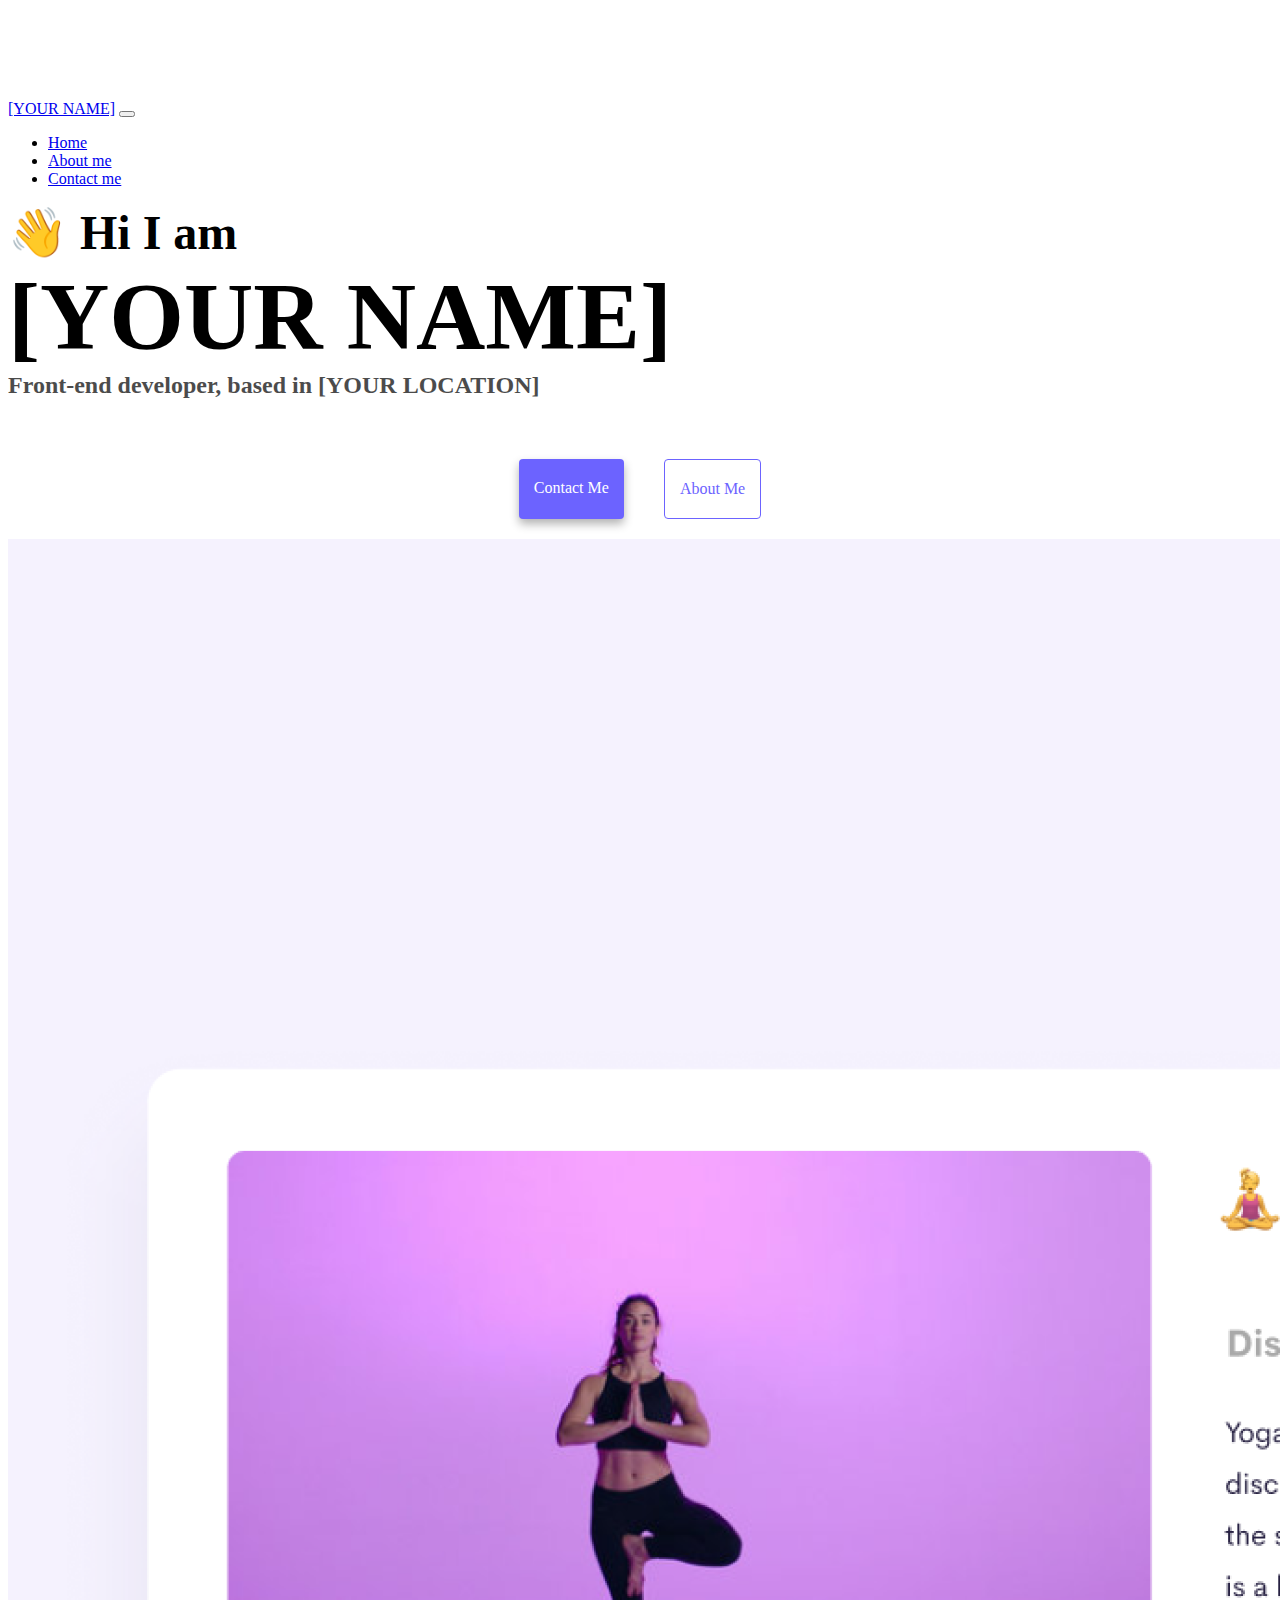
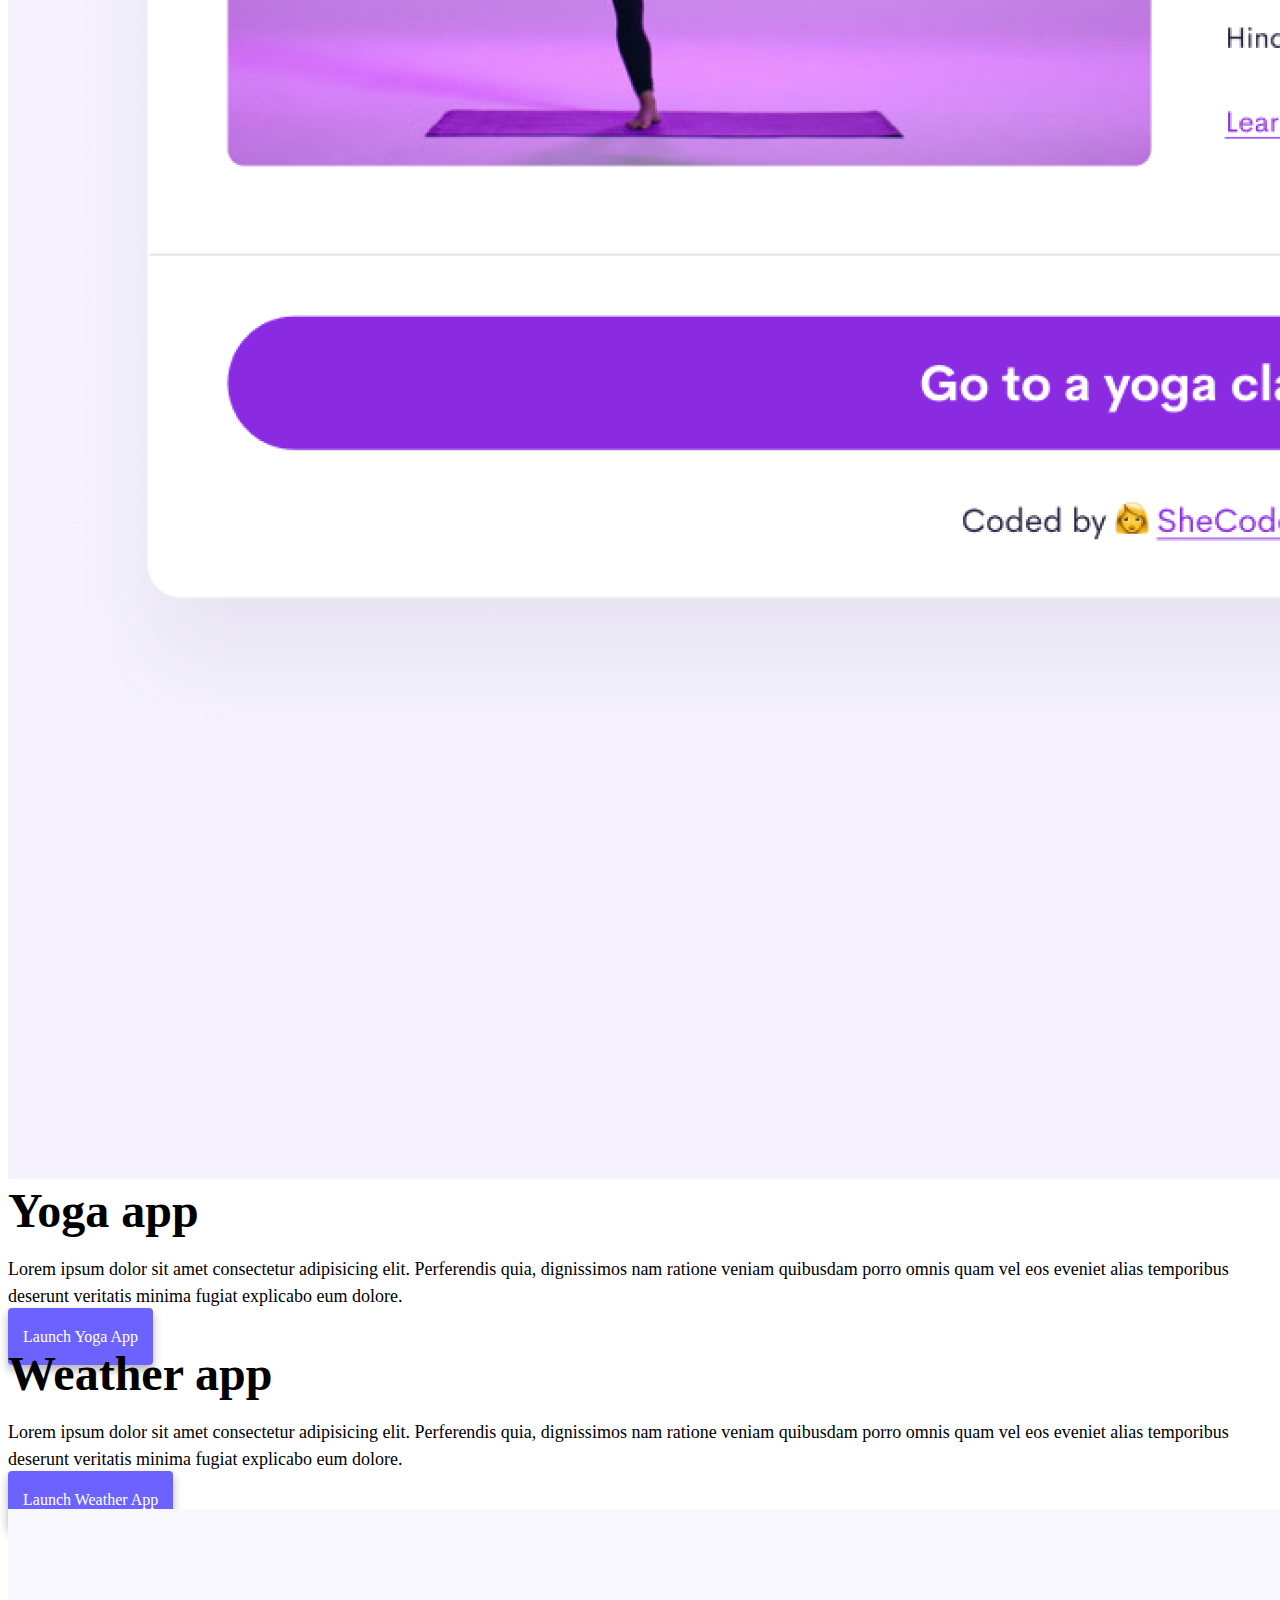
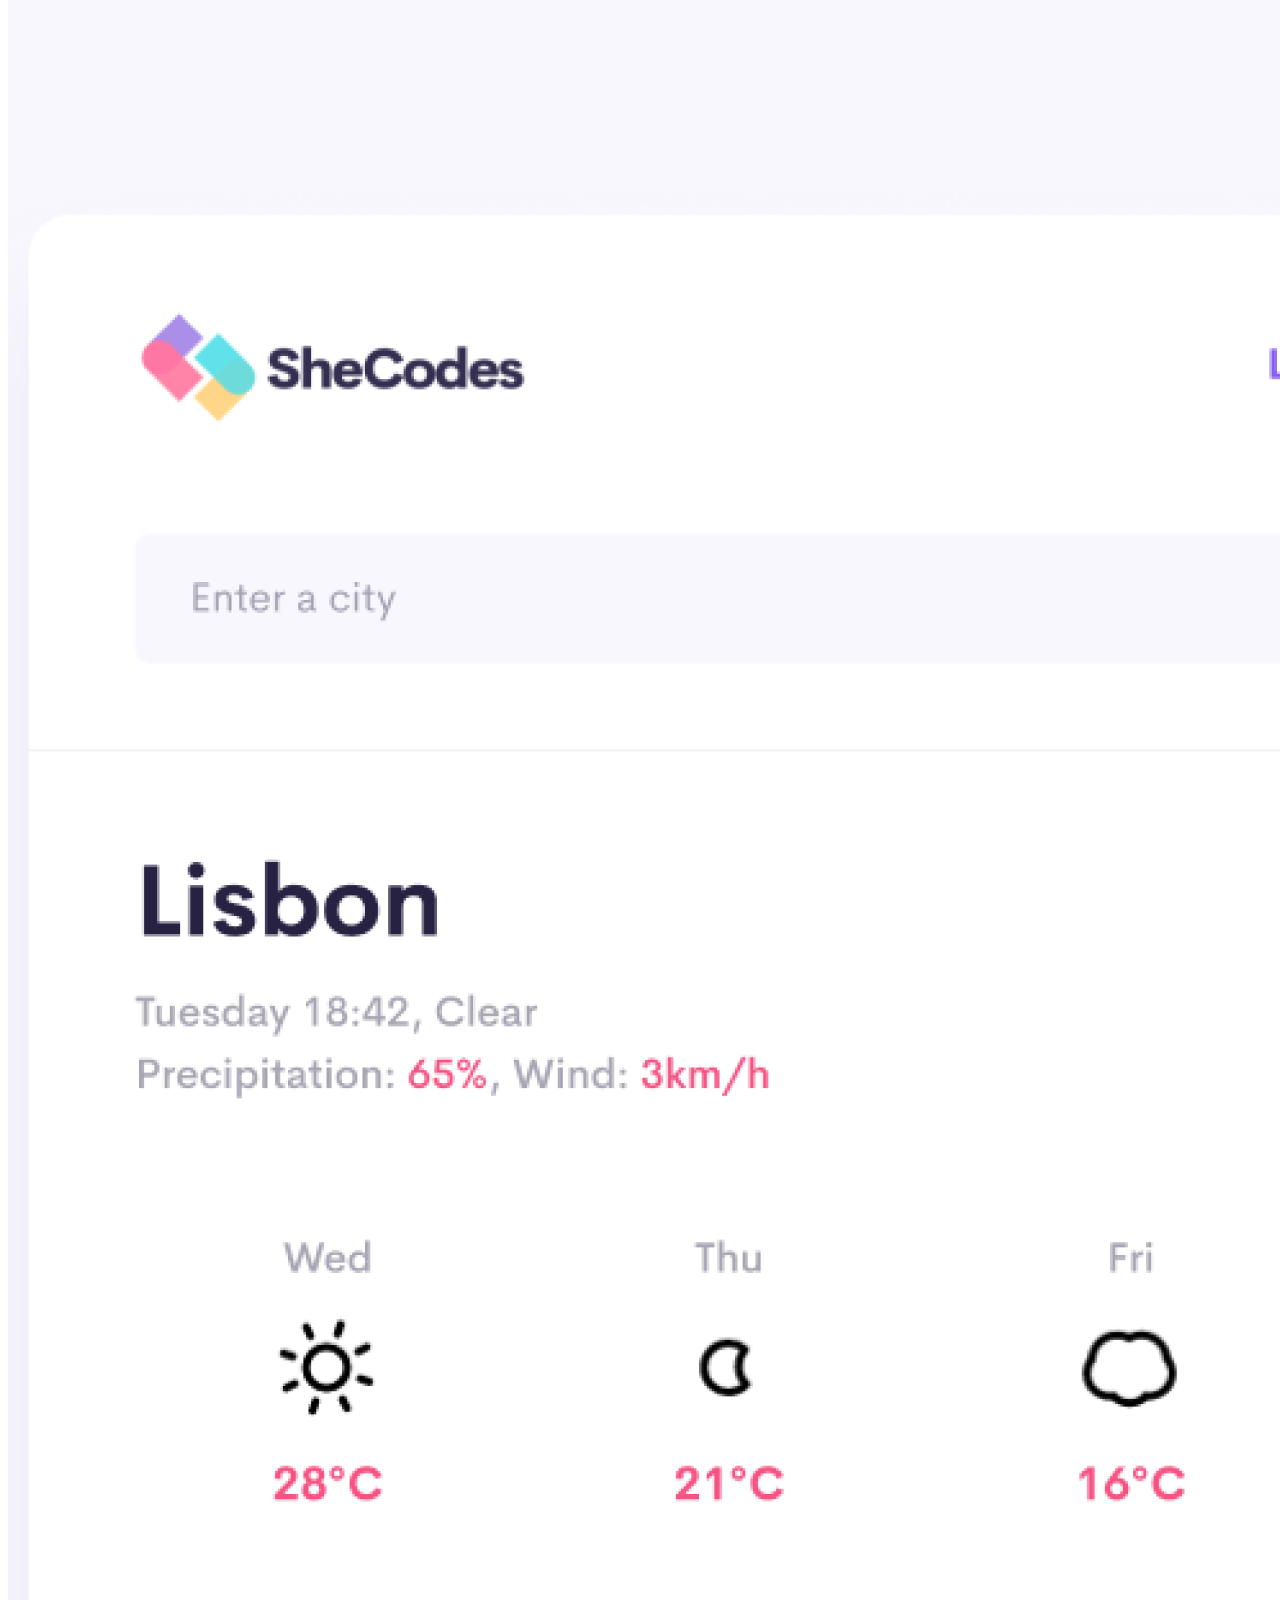
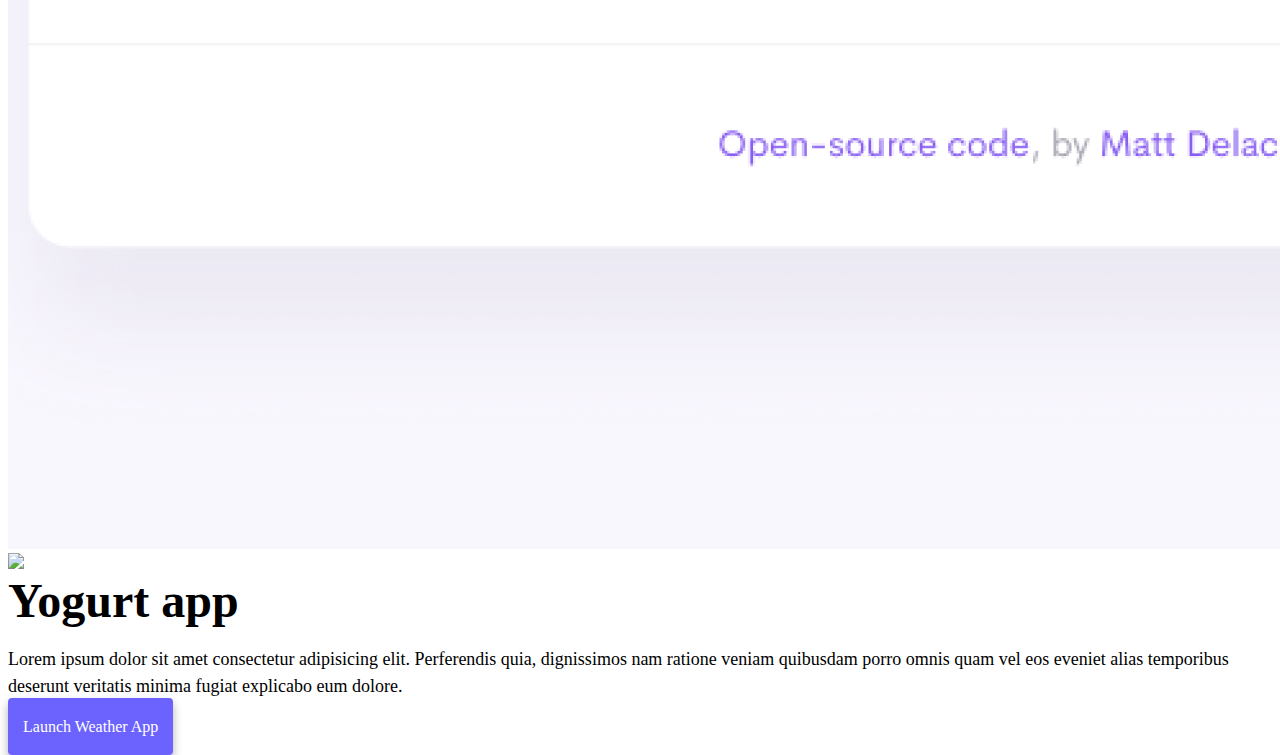
==== index.html @ 50723453 "homework-code" ====
<!DOCTYPE html>
<html lang="en">
  <head>
    <meta charset="UTF-8" />
    <meta http-equiv="X-UA-Compatible" content="IE=edge" />
    <meta name="viewport" content="width=device-width, initial-scale=1.0" />
    <title>[YOUR NAME]</title>
    <link
      href="https://cdn.jsdelivr.net/npm/bootstrap@5.0.0-beta2/dist/css/bootstrap.min.css"
      rel="stylesheet"
      integrity="sha384-BmbxuPwQa2lc/FVzBcNJ7UAyJxM6wuqIj61tLrc4wSX0szH/Ev+nYRRuWlolflfl"
      crossorigin="anonymous"
    />
    <script
      src="https://cdn.jsdelivr.net/npm/bootstrap@5.0.0-beta2/dist/js/bootstrap.bundle.min.js"
      integrity="sha384-b5kHyXgcpbZJO/tY9Ul7kGkf1S0CWuKcCD38l8YkeH8z8QjE0GmW1gYU5S9FOnJ0"
      crossorigin="anonymous"
    ></script>
    <link rel="stylesheet" href="style.css" />
  </head>
  <body>
    <nav class="navbar navbar-expand-lg navbar-light bg-light fixed-top">
      <div class="container">
        <a class="navbar-brand" href="index.html">[YOUR NAME]</a>
        <button
          class="navbar-toggler"
          type="button"
          data-bs-toggle="collapse"
          data-bs-target="#navbarNav"
          aria-controls="navbarNav"
          aria-expanded="false"
          aria-label="Toggle navigation"
        >
          <span class="navbar-toggler-icon"></span>
        </button>
        <div class="collapse navbar-collapse" id="navbarNav">
          <ul class="navbar-nav">
            <li class="nav-item">
              <a class="nav-link active" aria-current="page" href="index.html"
                >Home</a
              >
            </li>
            <li class="nav-item">
              <a class="nav-link" href="about.html">About me</a>
            </li>
            <li class="nav-item">
              <a class="nav-link" href="about.html#contact">Contact me</a>
            </li>
          </ul>
        </div>
      </div>
    </nav>
    <h2 class="text-center">👋 Hi I am</h2>
    <h1 class="text-center">[YOUR NAME]</h1>
    <h3 class="text-center">Front-end developer, based in [YOUR LOCATION]</h3>
    <div class="navigation-links mb-5">
      <a href="about.html#contact" class="primary-link">Contact me</a>
      <a href="about.html" class="secondary-link">About me</a>
    </div>
    <div class="container">
      <div class="row">
        <div class="col-6">
          <img src="images/yoga.png" class="img-fluid rounded" />
        </div>
        <div class="col-6">
          <h2 class="mb-3">Yoga app</h2>
          <p>
            Lorem ipsum dolor sit amet consectetur adipisicing elit. Perferendis
            quia, dignissimos nam ratione veniam quibusdam porro omnis quam vel
            eos eveniet alias temporibus deserunt veritatis minima fugiat
            explicabo eum dolore.
          </p>
          <div class="mt-5">
            <a href="#" class="primary-link">Launch Yoga App</a>
          </div>
        </div>
      </div>
      <div class="row mt-5">
        <div class="col-6">
          <h2 class="mb-3">Weather app</h2>
          <p>
            Lorem ipsum dolor sit amet consectetur adipisicing elit. Perferendis
            quia, dignissimos nam ratione veniam quibusdam porro omnis quam vel
            eos eveniet alias temporibus deserunt veritatis minima fugiat
            explicabo eum dolore.
          </p>
          <div class="mt-5">
            <a href="#" class="primary-link">Launch Weather App</a>
          </div>
        </div>
        <div class="col-6">
          <img src="images/weather.png" class="img-fluid rounded" />
        </div>
      </div>
      <div class="row mt-5">
        <div class="col-6">
          <img src="images/yogurt.png" class="img-fluid rounded" />
        </div>
        <div class="col-6">
          <h2 class="mb-3">Yogurt app</h2>
          <p>
            Lorem ipsum dolor sit amet consectetur adipisicing elit. Perferendis
            quia, dignissimos nam ratione veniam quibusdam porro omnis quam vel
            eos eveniet alias temporibus deserunt veritatis minima fugiat
            explicabo eum dolore.
          </p>
          <div class="mt-5">
            <a href="#" class="primary-link">Launch Weather App</a>
          </div>
        </div>
      </div>
    </div>
  </body>
</html>
---- style.css ----
:root {
    --primary-color: #6c63ff;
    --secondary-color: #f5f2fe;
    --box-shadow: 0 5px 10px rgba(0, 0, 0, 0.3);
  }
  
  body {
    margin-top: 100px;
  }
  
  h1,
  h2,
  h3 {
    margin: 0;
  }
  
  h1 {
    font-size: 96px;
  }
  
  h2 {
    font-size: 48px;
  }
  
  h3 {
    font-size: 24px;
    opacity: 0.7;
  }
  
  p {
    font-size: 18px;
    line-height: 1.5;
  }
  
  .navigation-links {
    display: flex;
    margin-top: 40px;
    justify-content: center;
  }
  
  .navigation-links a {
    margin: 20px;
  }
  
  .primary-link {
    border-radius: 4px;
    padding: 20px 15px;
    text-decoration: none;
    text-transform: capitalize;
    background: var(--primary-color);
    box-shadow: var(--box-shadow);
    color: white;
  }
  
  .secondary-link {
    border-radius: 4px;
    padding: 20px 15px;
    text-decoration: none;
    text-transform: capitalize;
    color: var(--primary-color);
    border: 1px solid var(--primary-color);
  }
  
  .homepage-link {
    color: var(--primary-color);
    text-align: center;
    display: block;
  }
  
  .about-paragraphs {
    margin: 30px 0;
  }
  
  .about-paragraphs p {
    margin: 10px;
  }
  
  .email-link {
    display: flex;
    justify-content: center;
    color: var(--primary-color);
    font-size: 28px;
    text-decoration: none;
  }
  
  .email-link:hover {
    text-decoration: underline;
  }
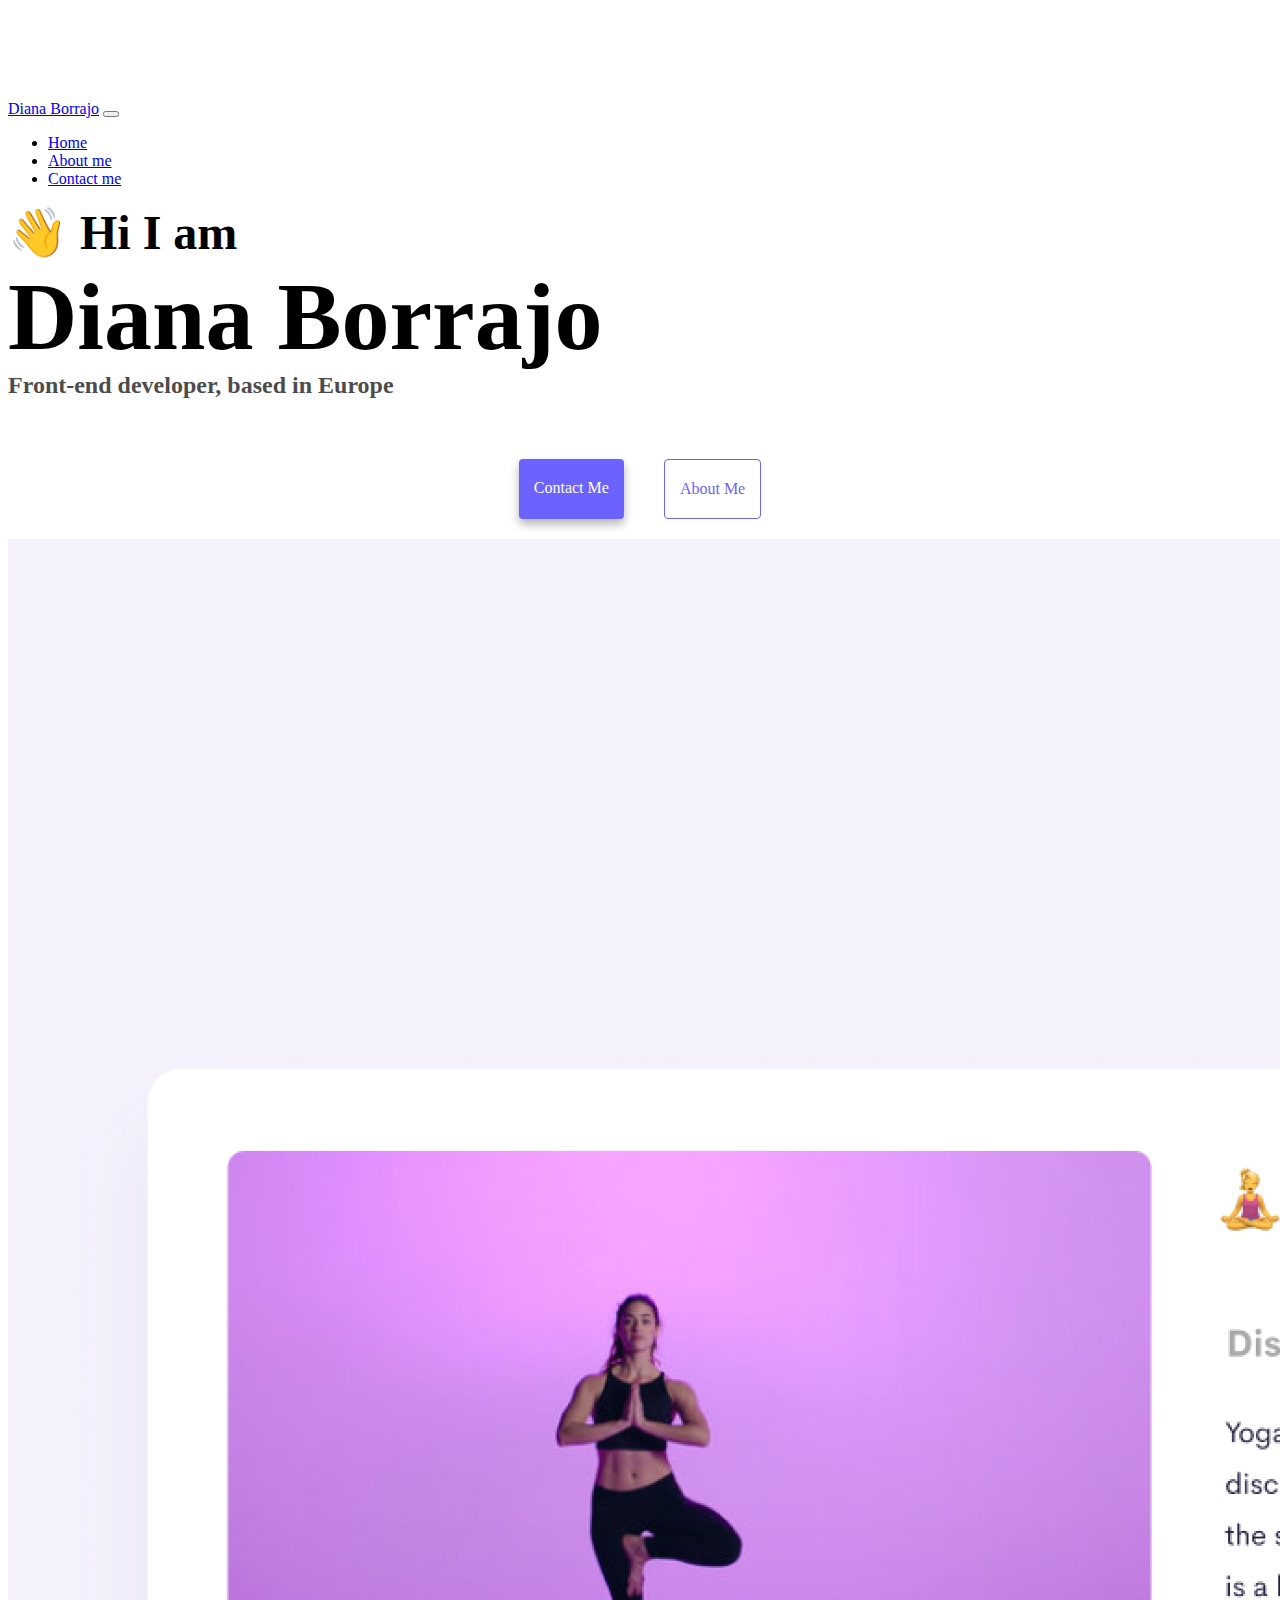
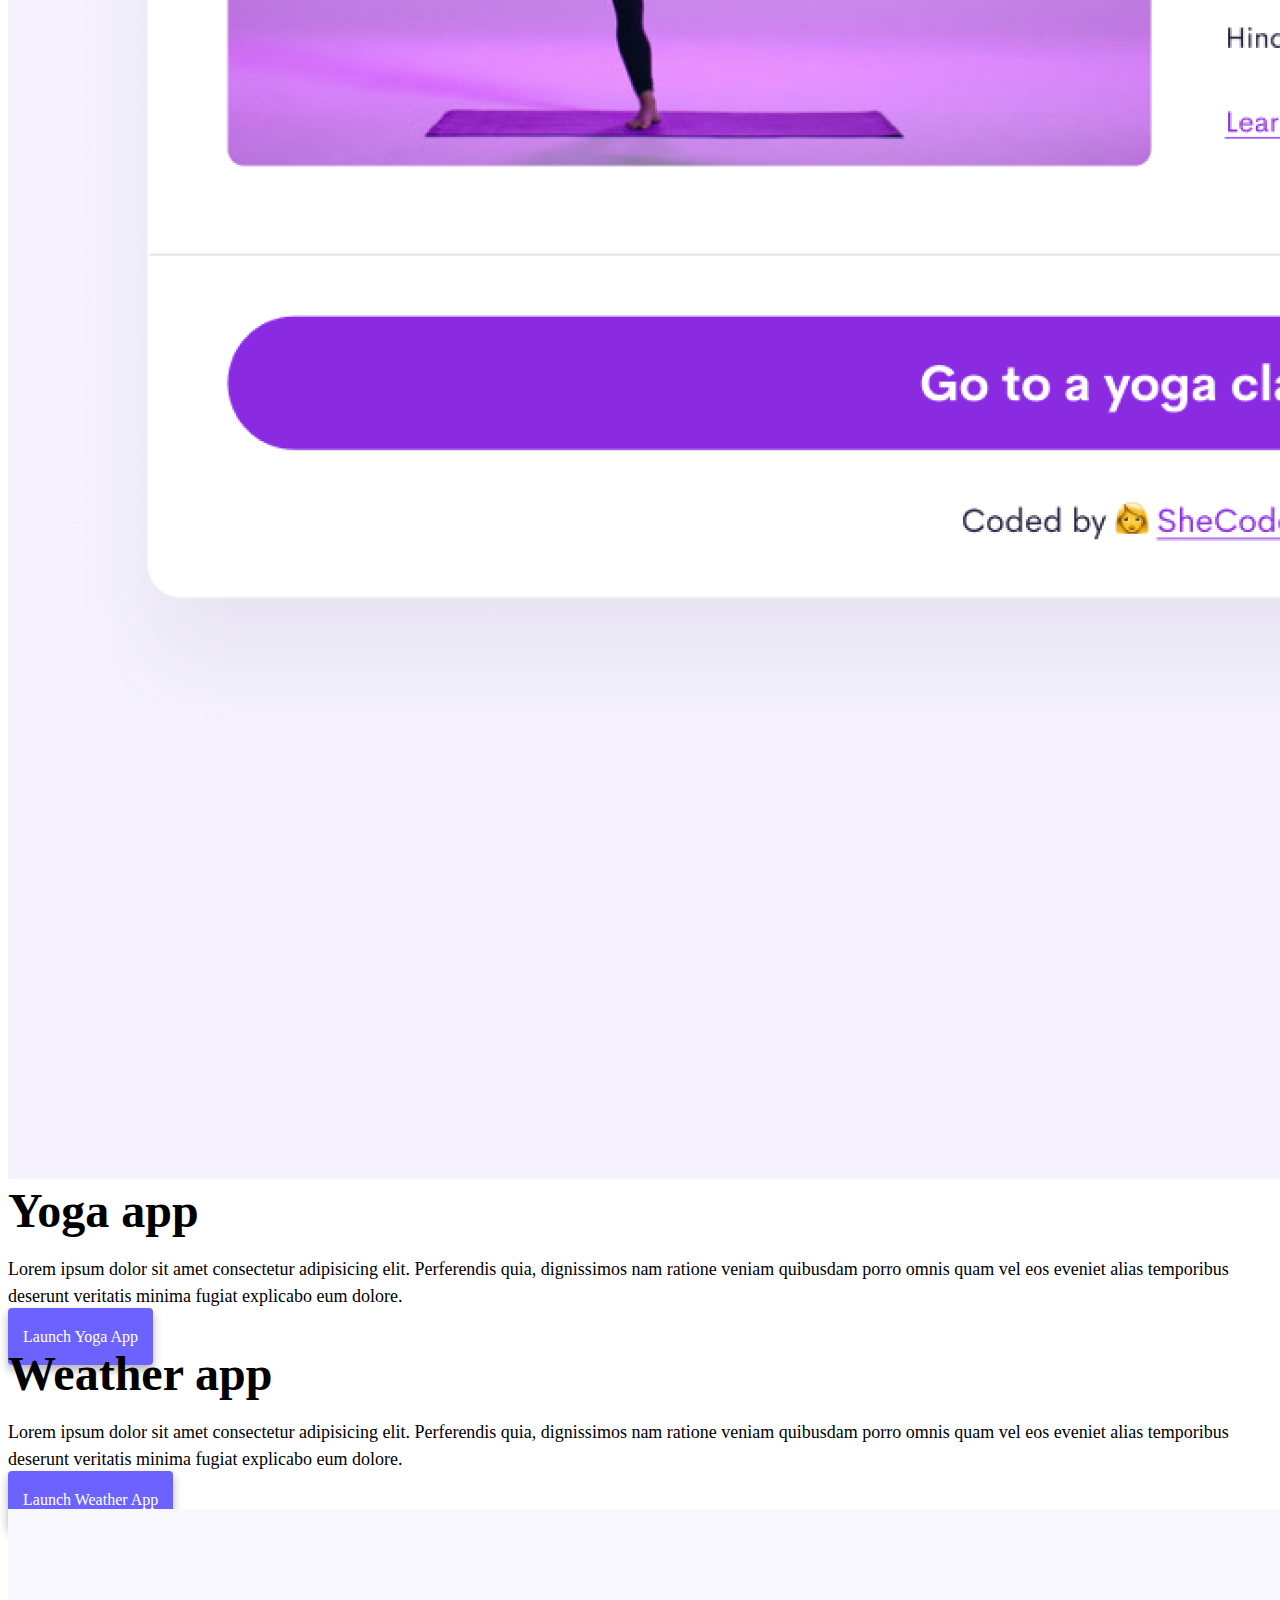
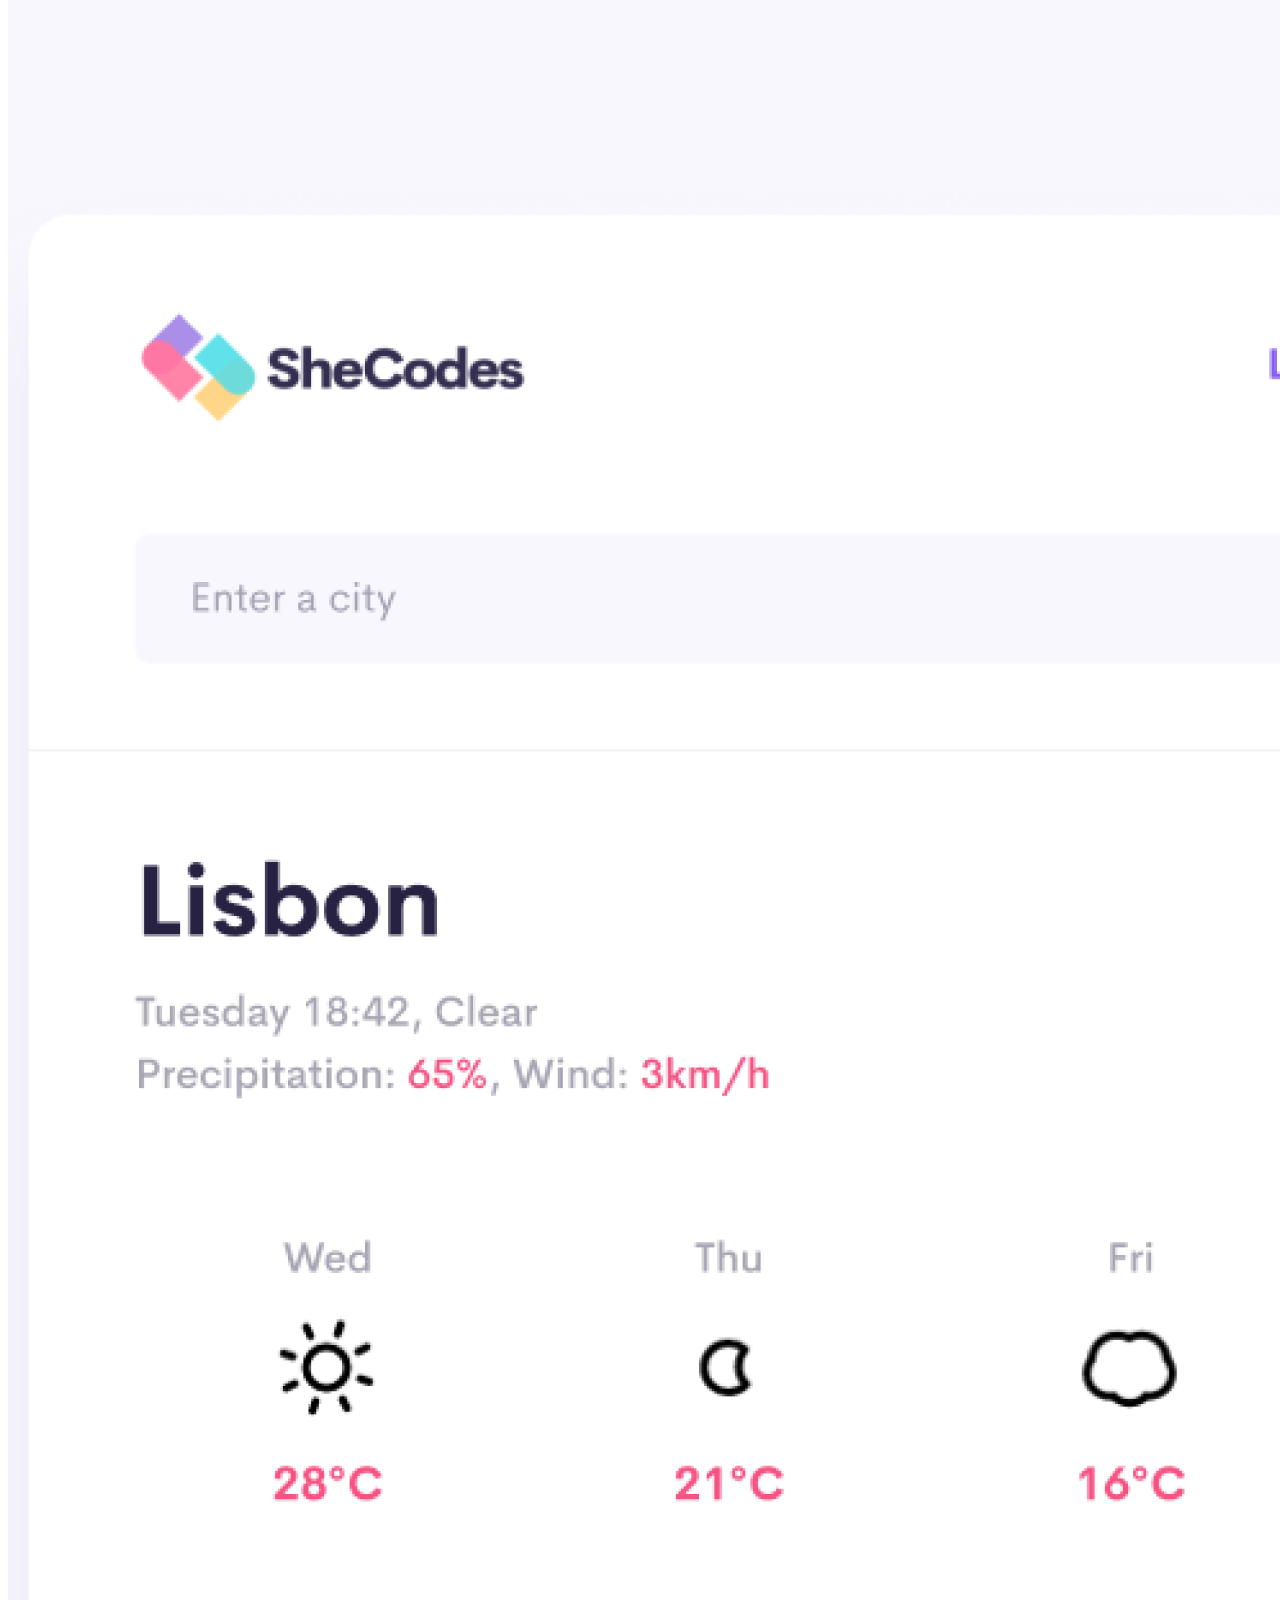
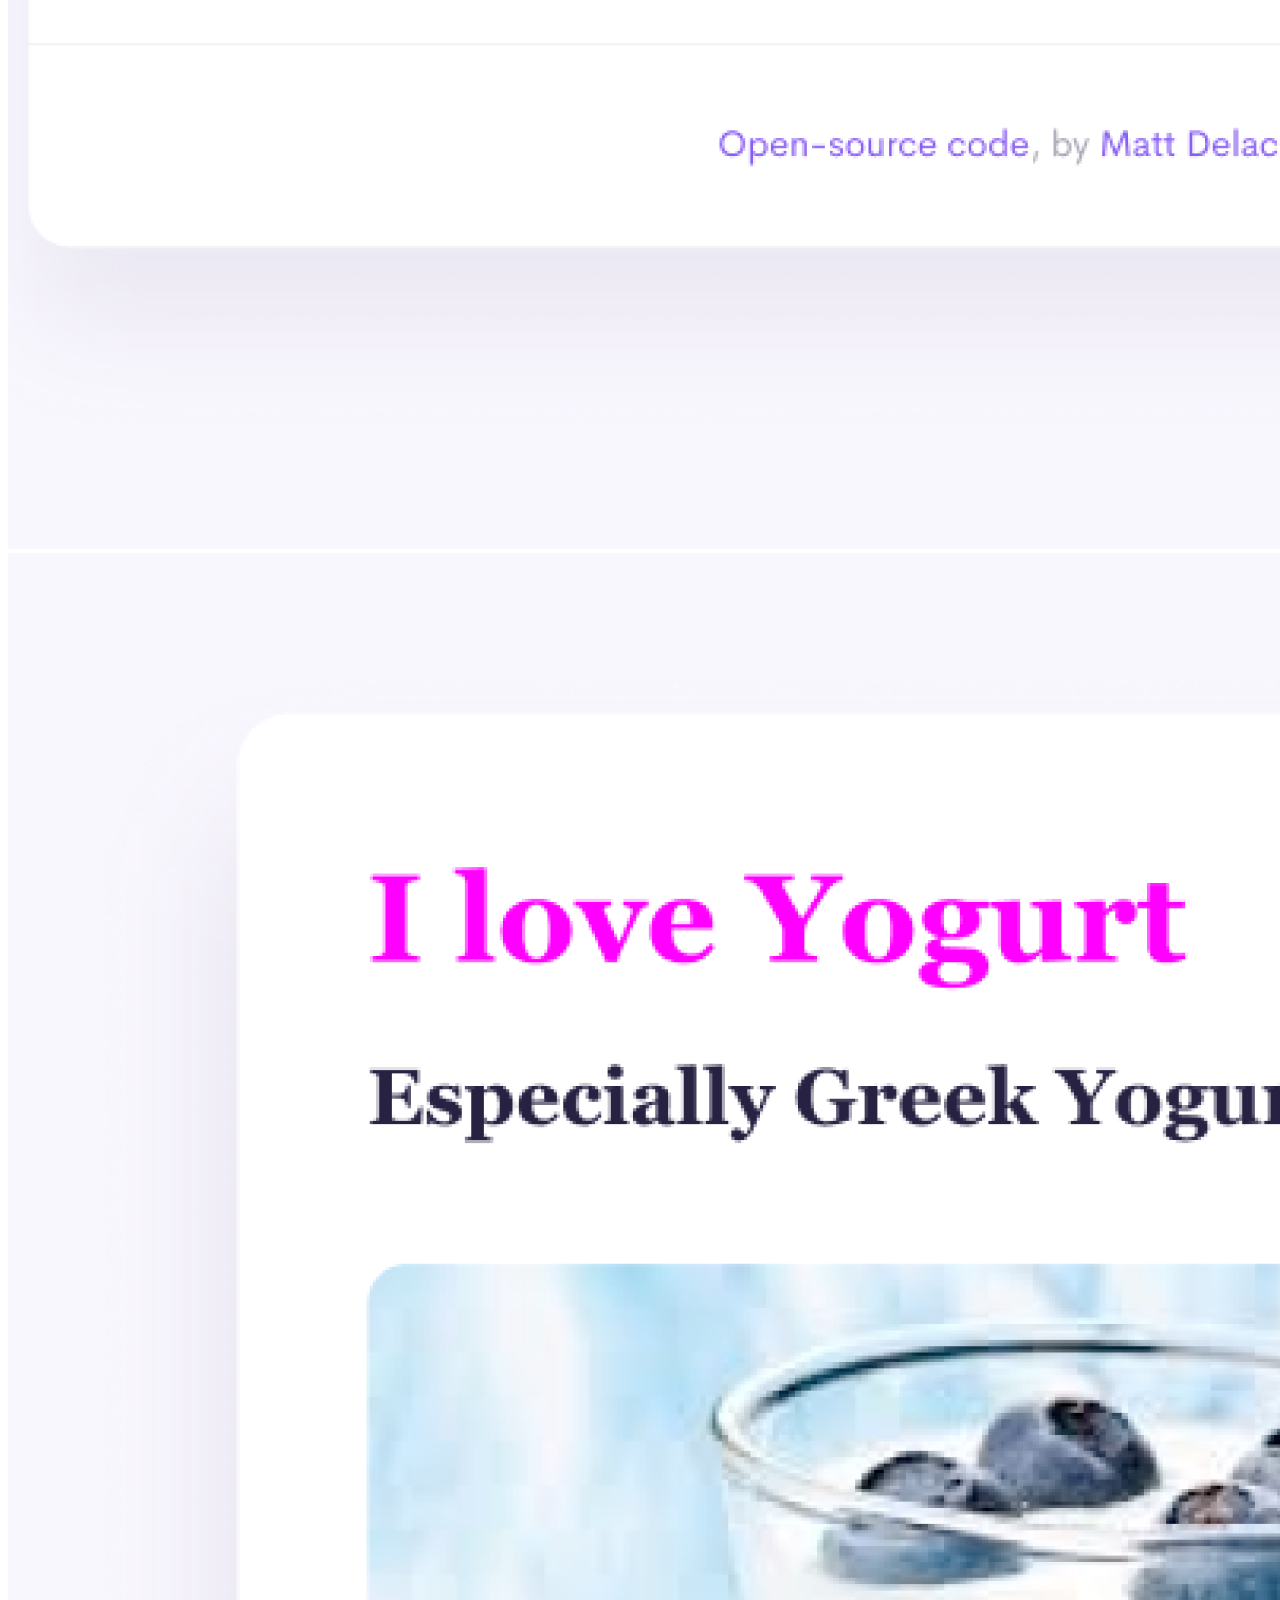
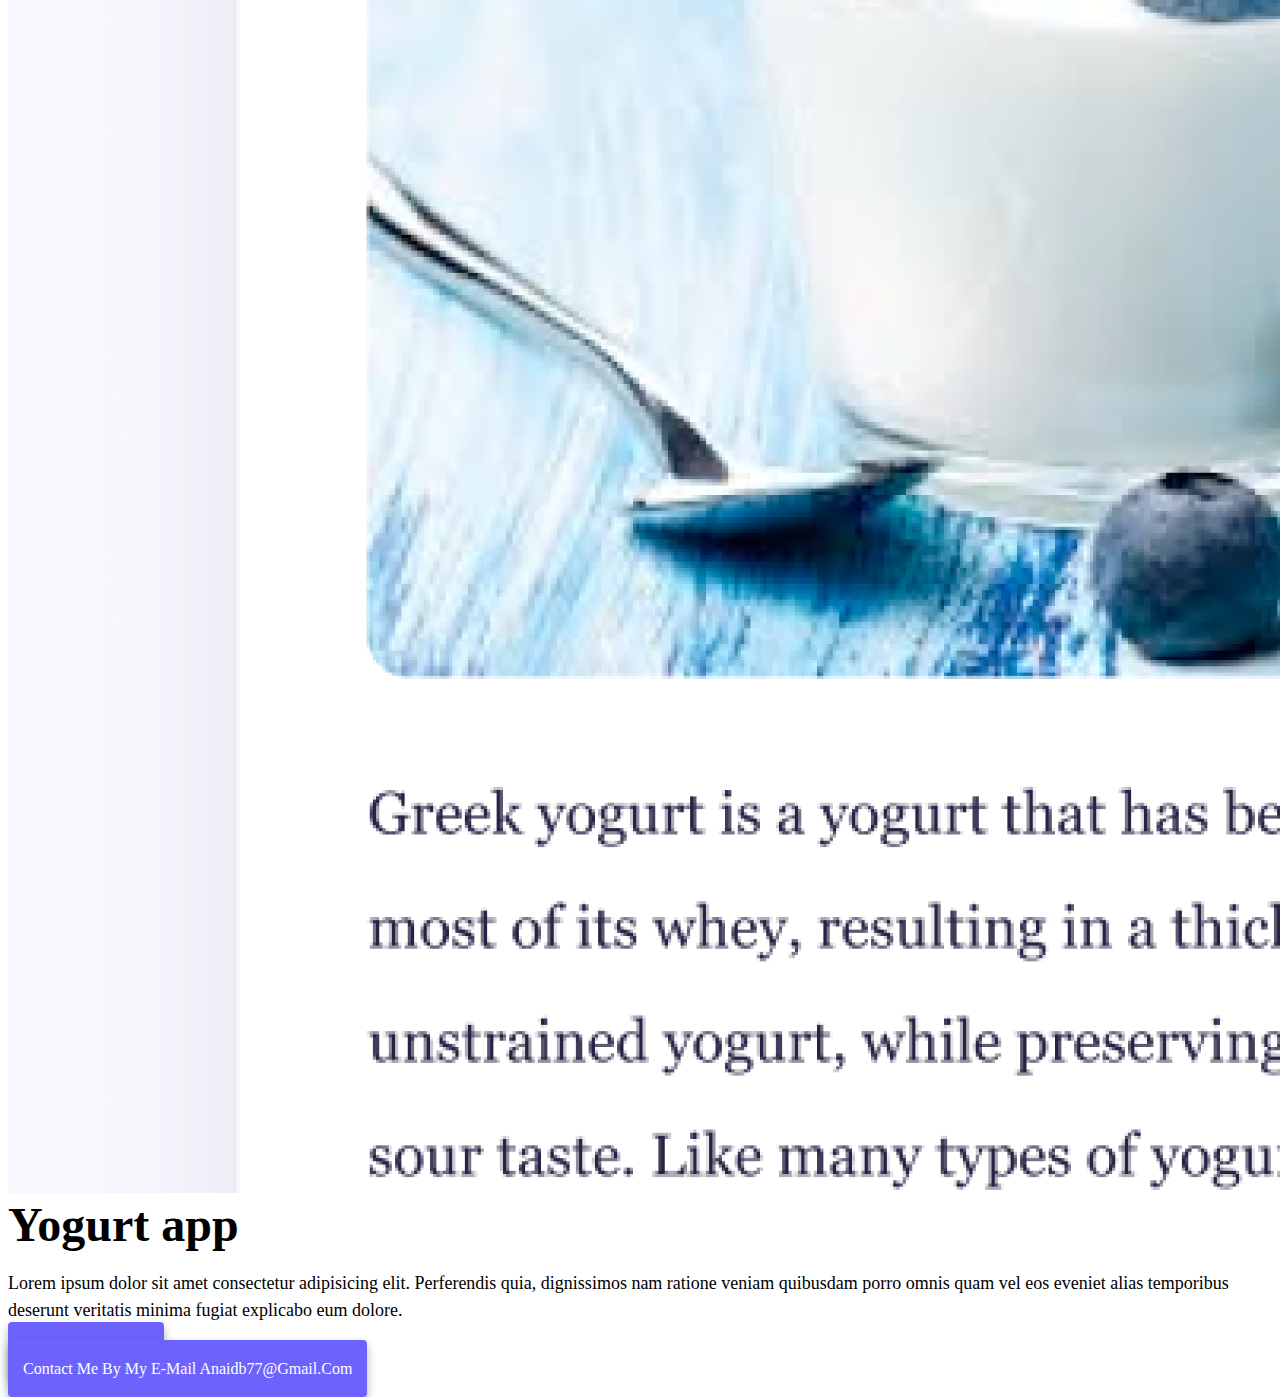
==== commit 65a9023a: "title-link" ====
--- a/index.html
+++ b/index.html
@@ -4,7 +4,8 @@
     <meta charset="UTF-8" />
     <meta http-equiv="X-UA-Compatible" content="IE=edge" />
     <meta name="viewport" content="width=device-width, initial-scale=1.0" />
-    <title>[YOUR NAME]</title>
+    <meta name="homework for 3 week Responsive"  content="This is my homework for seo challenge." />
+    <title>Diana Borrajo Fake-Porfolio</title>
     <link
       href="https://cdn.jsdelivr.net/npm/bootstrap@5.0.0-beta2/dist/css/bootstrap.min.css"
       rel="stylesheet"
@@ -21,7 +22,7 @@
   <body>
     <nav class="navbar navbar-expand-lg navbar-light bg-light fixed-top">
       <div class="container">
-        <a class="navbar-brand" href="index.html">[YOUR NAME]</a>
+        <a class="navbar-brand" href="index.html" title="index page link">Diana Borrajo</a>
         <button
           class="navbar-toggler"
           type="button"
@@ -36,31 +37,31 @@
         <div class="collapse navbar-collapse" id="navbarNav">
           <ul class="navbar-nav">
             <li class="nav-item">
-              <a class="nav-link active" aria-current="page" href="index.html"
+              <a class="nav-link active" aria-current="page" href="index.html"  title="index page link"
                 >Home</a
               >
             </li>
             <li class="nav-item">
-              <a class="nav-link" href="about.html">About me</a>
+              <a class="nav-link" href="about.html" title="about page link">About me</a>
             </li>
             <li class="nav-item">
-              <a class="nav-link" href="about.html#contact">Contact me</a>
+              <a class="nav-link" href="about.html#contact" title="contact page link">Contact me</a>
             </li>
           </ul>
         </div>
       </div>
     </nav>
     <h2 class="text-center">👋 Hi I am</h2>
-    <h1 class="text-center">[YOUR NAME]</h1>
-    <h3 class="text-center">Front-end developer, based in [YOUR LOCATION]</h3>
+    <h1 class="text-center">Diana Borrajo</h1>
+    <h3 class="text-center">Front-end developer, based in Europe</h3>
     <div class="navigation-links mb-5">
-      <a href="about.html#contact" class="primary-link">Contact me</a>
-      <a href="about.html" class="secondary-link">About me</a>
+      <a href="about.html#contact" class="primary-link" title="contact page link">Contact me</a>
+      <a href="about.html" class="secondary-link" title="about page link">About me</a>
     </div>
     <div class="container">
       <div class="row">
         <div class="col-6">
-          <img src="images/yoga.png" class="img-fluid rounded" />
+          <img src="images/yoga.png" class="img-fluid rounded" alt="Yoga app image"/>
         </div>
         <div class="col-6">
           <h2 class="mb-3">Yoga app</h2>
@@ -71,7 +72,7 @@
             explicabo eum dolore.
           </p>
           <div class="mt-5">
-            <a href="#" class="primary-link">Launch Yoga App</a>
+            <a href="#" class="primary-link" title="link to Yoga app">Launch Yoga App</a>
           </div>
         </div>
       </div>
@@ -85,16 +86,16 @@
             explicabo eum dolore.
           </p>
           <div class="mt-5">
-            <a href="#" class="primary-link">Launch Weather App</a>
+            <a href="#" class="primary-link" title="link to weather app">Launch Weather App</a>
           </div>
         </div>
         <div class="col-6">
-          <img src="images/weather.png" class="img-fluid rounded" />
+          <img src="images/weather.png" class="img-fluid rounded" alt="Weather app image"/>
         </div>
       </div>
       <div class="row mt-5">
         <div class="col-6">
-          <img src="images/yogurt.png" class="img-fluid rounded" />
+          <img src="images/yogurt.png" class="img-fluid rounded" alt="Yogurt app image"/>
         </div>
         <div class="col-6">
           <h2 class="mb-3">Yogurt app</h2>
@@ -105,10 +106,13 @@
             explicabo eum dolore.
           </p>
           <div class="mt-5">
-            <a href="#" class="primary-link">Launch Weather App</a>
+            <a href="#" class="primary-link" title="link to weather app">Launch Yogurt App</a>
           </div>
         </div>
       </div>
     </div>
+    <footer>
+        <a href="about.html#contact" class="primary-link fixed-bottom text-center" title="contact page link">Contact me by my e-mail anaidb77@gmail.com</a>
+    </footer>
   </body>
 </html>
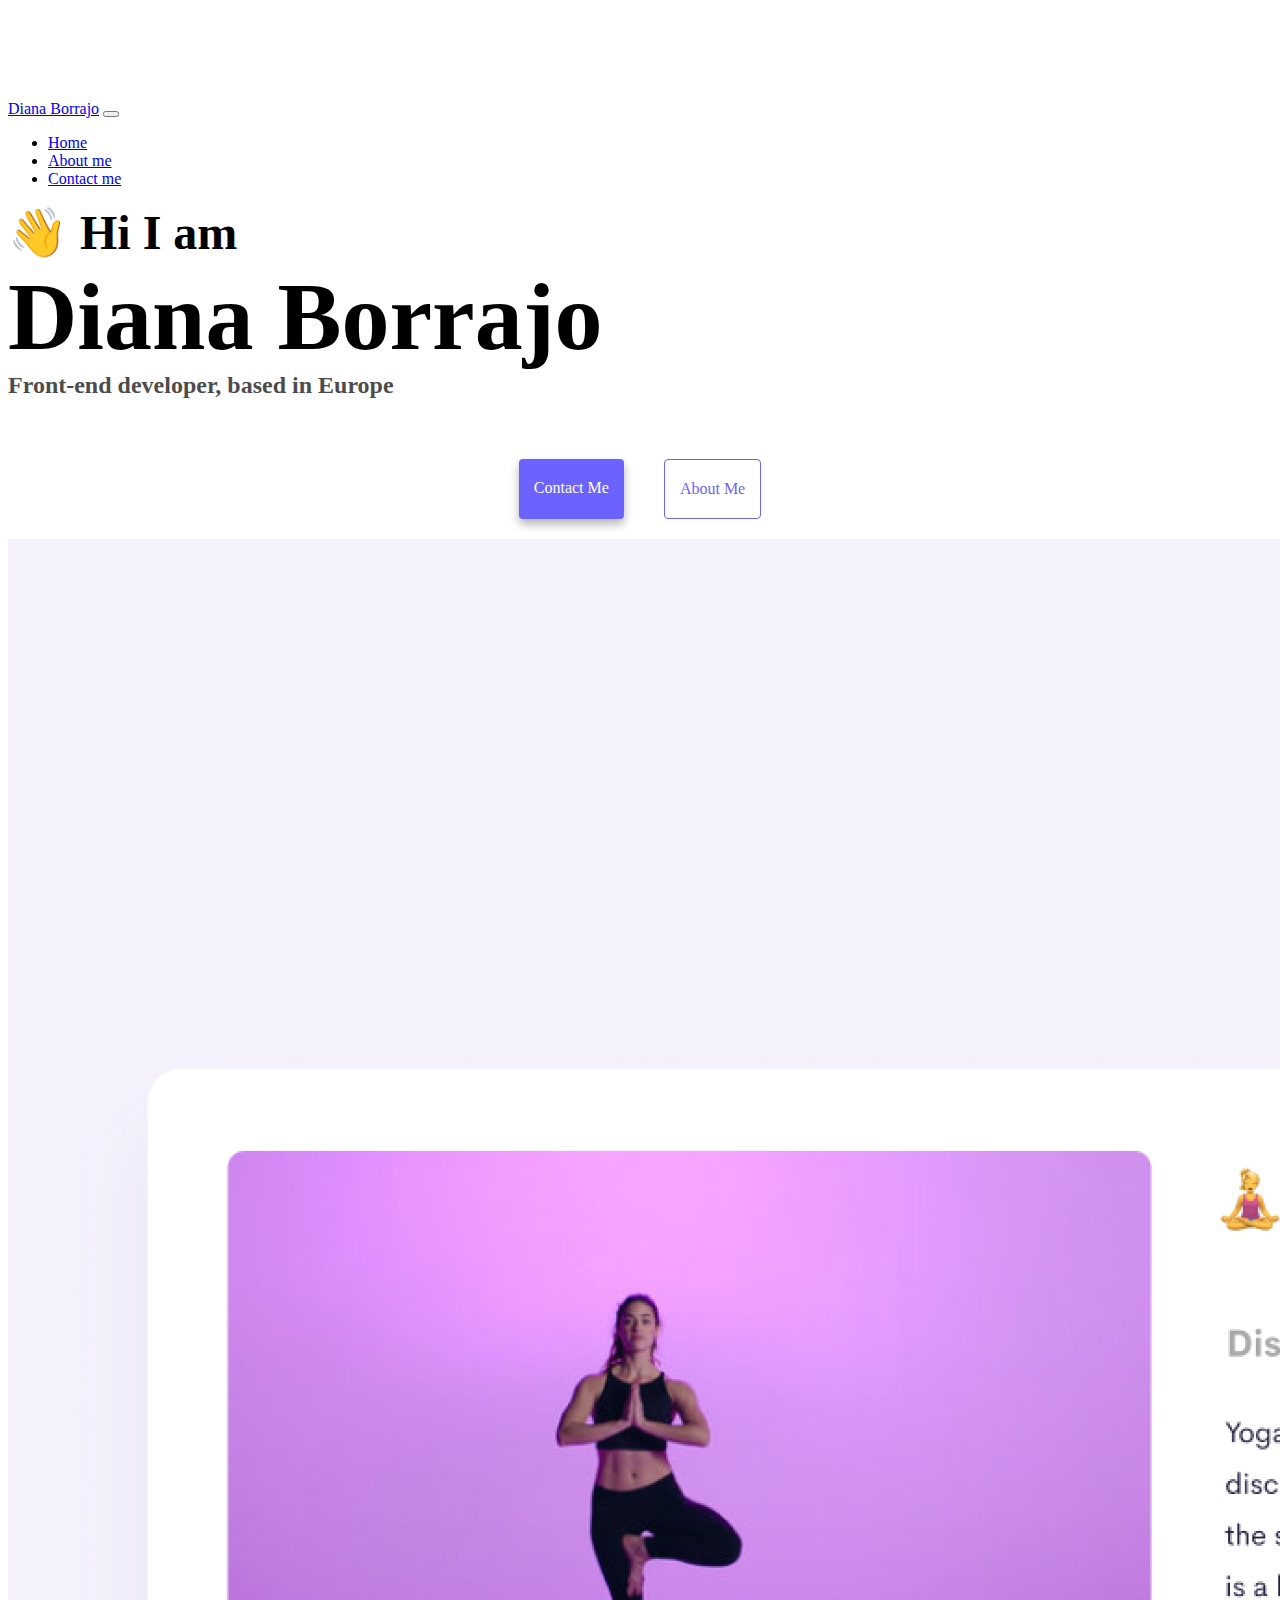
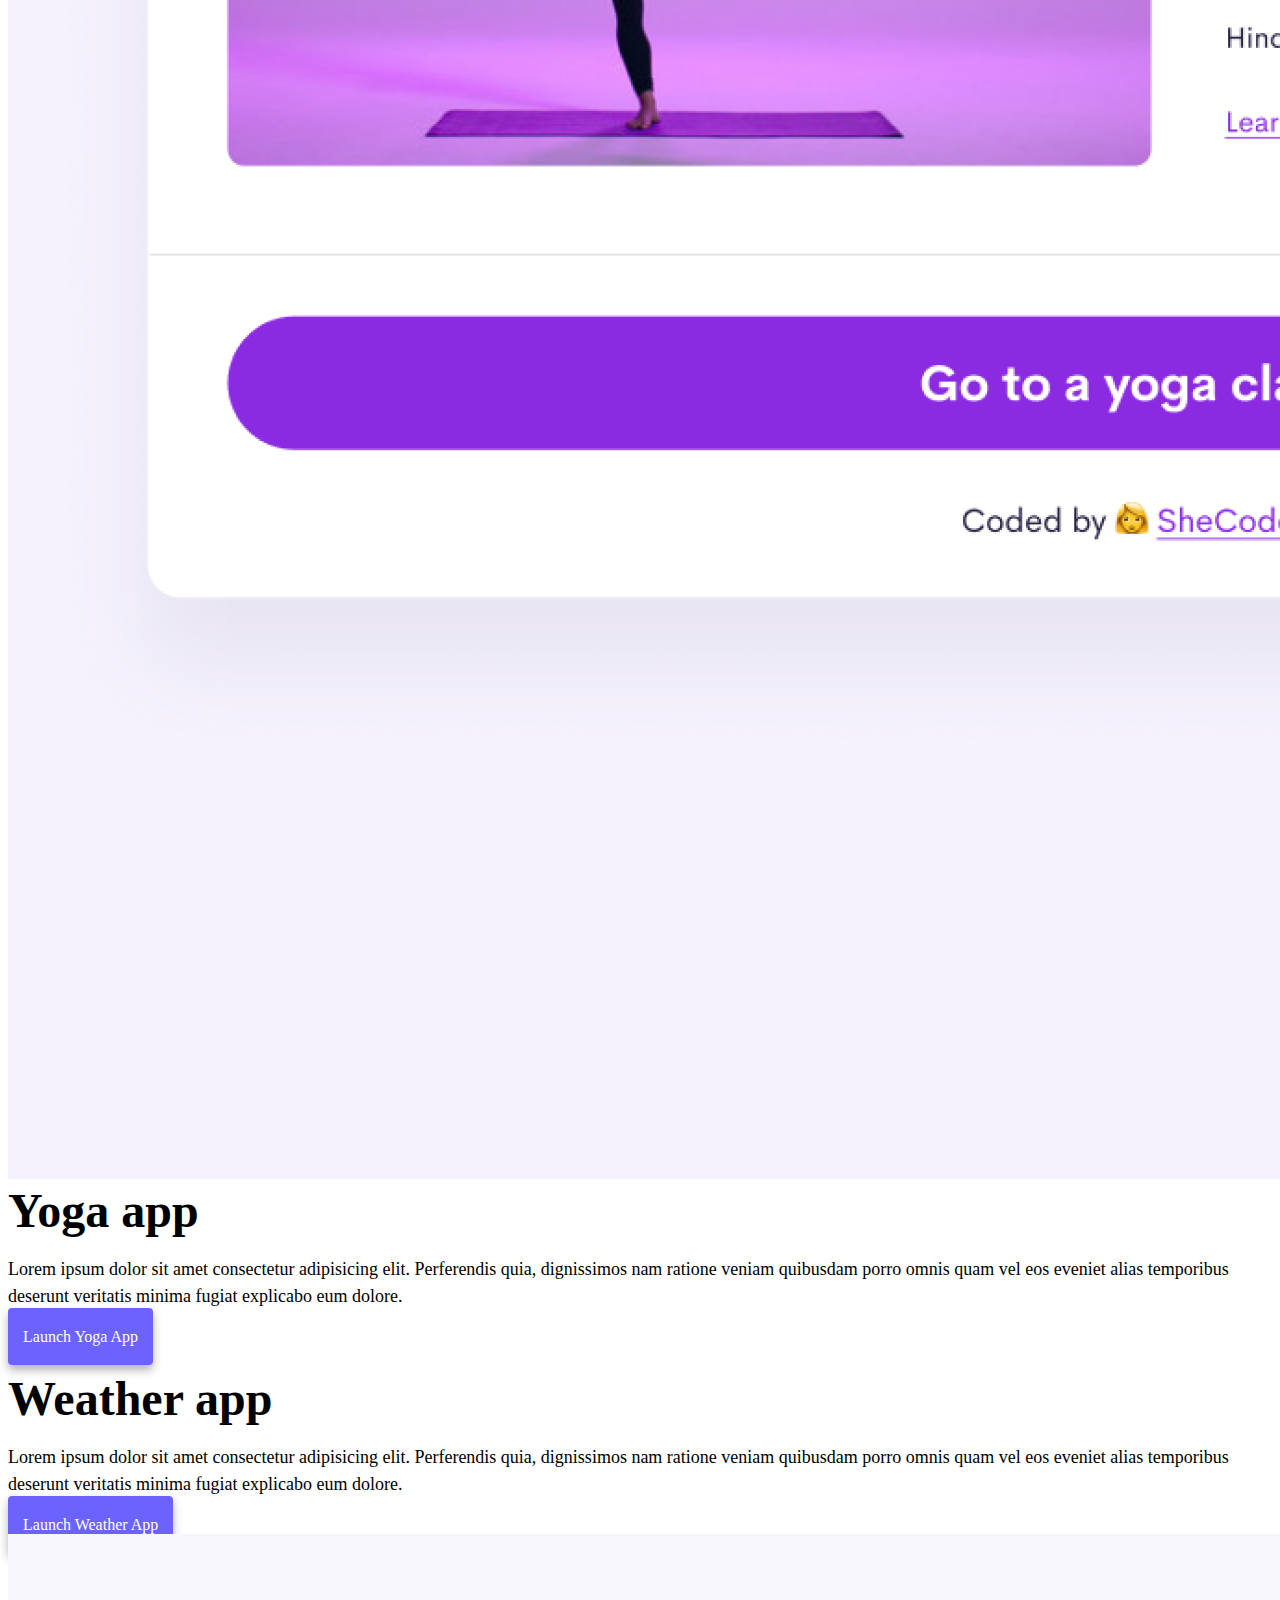
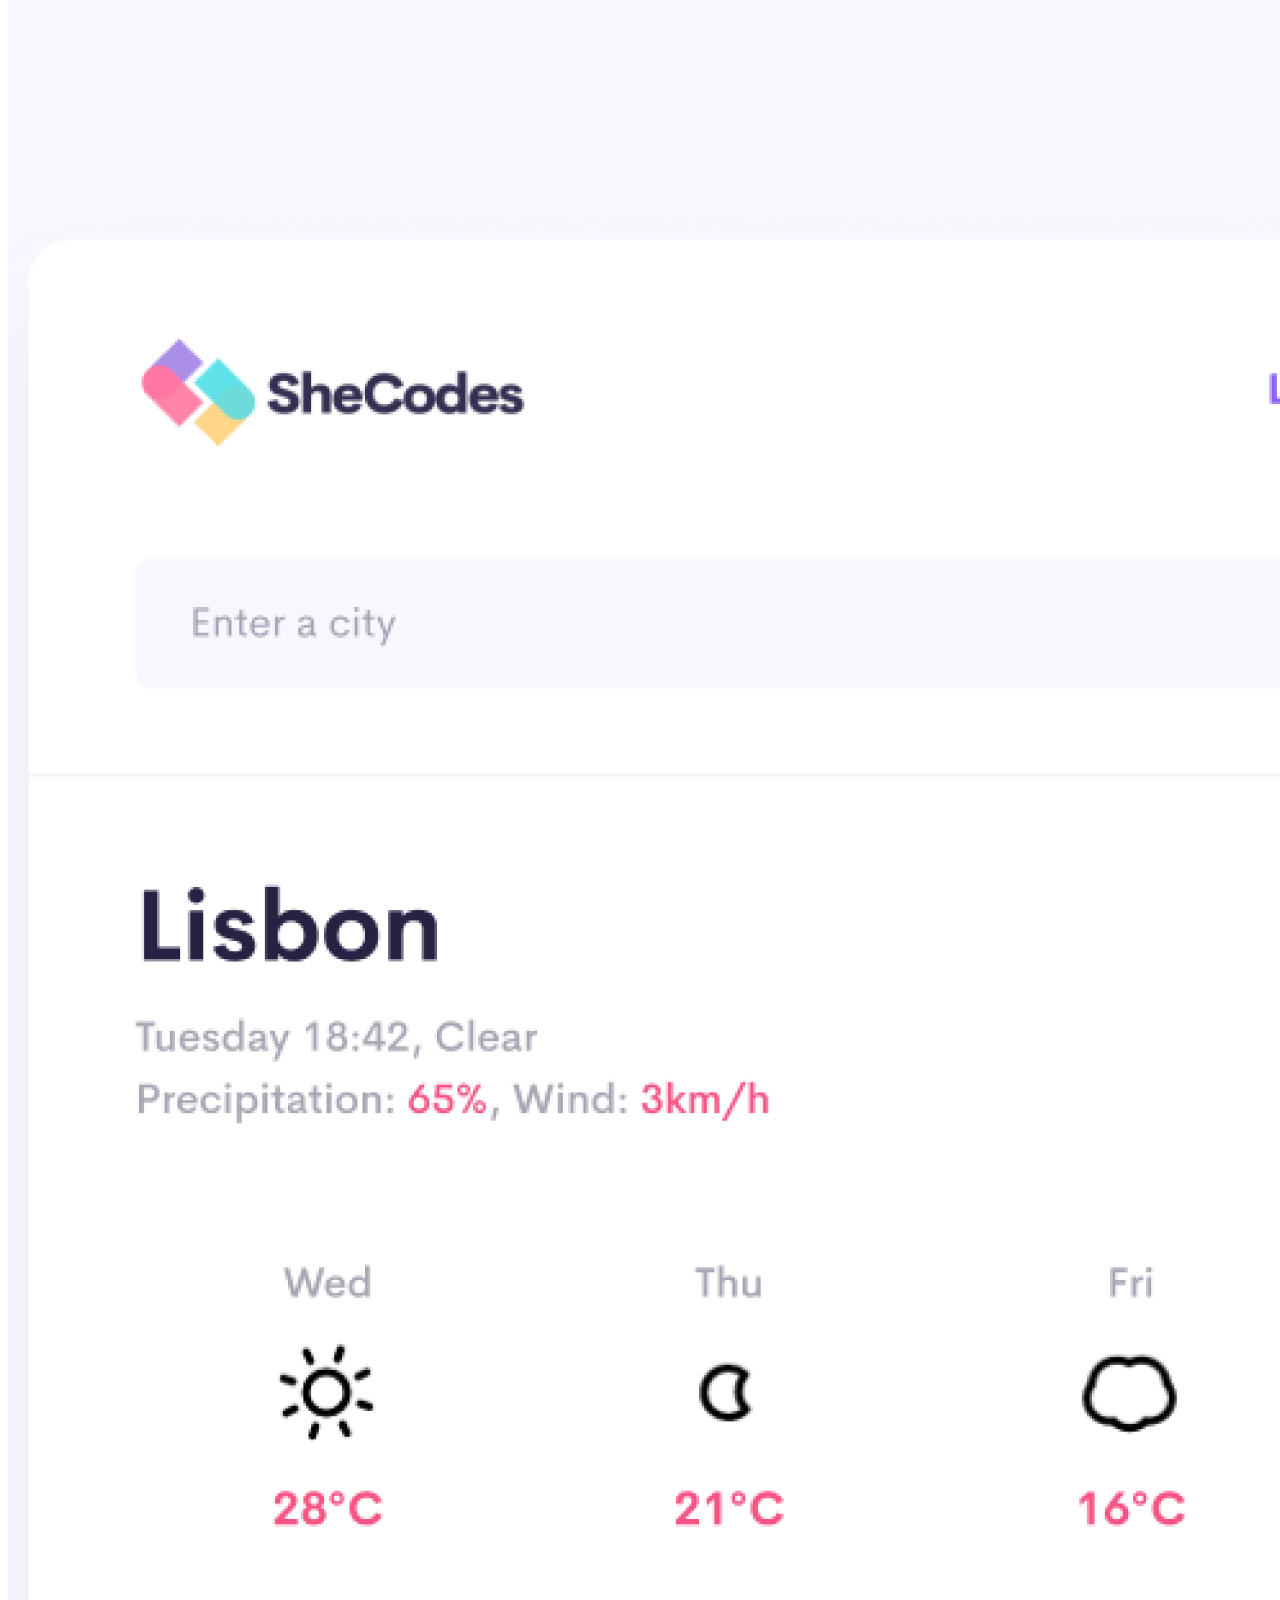
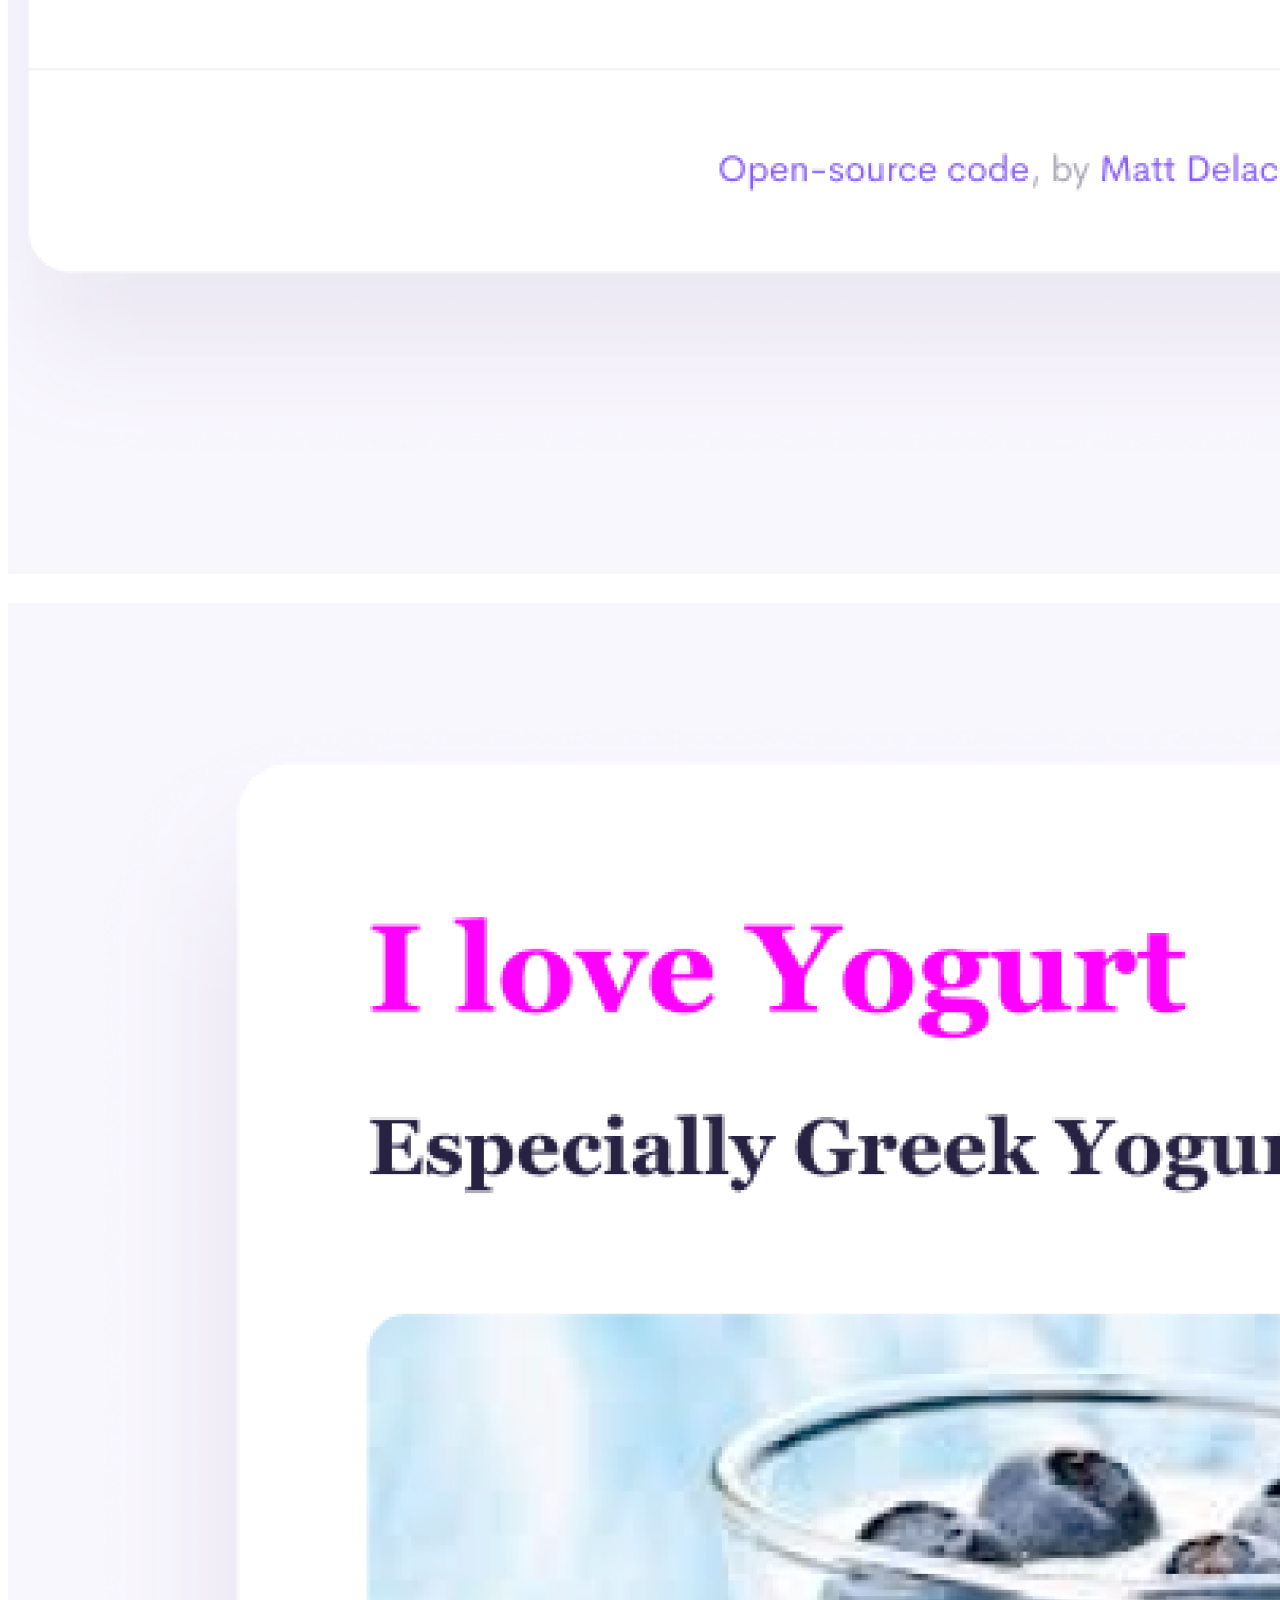
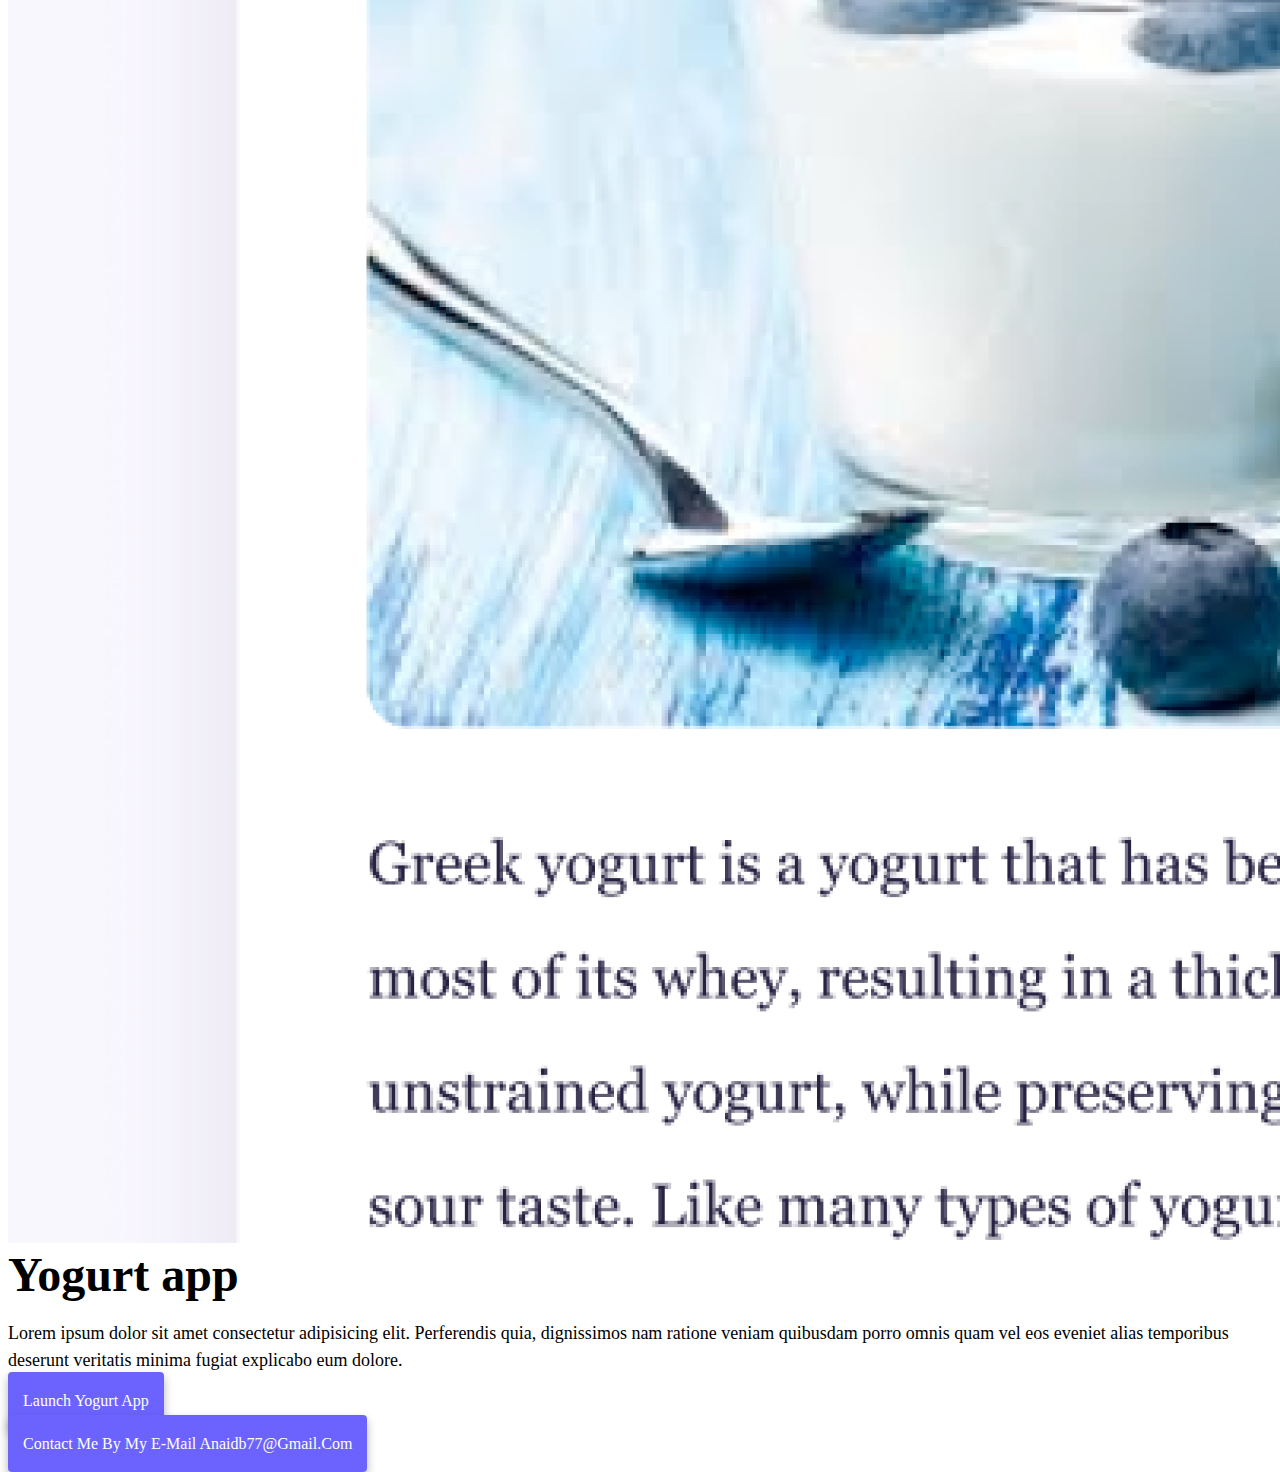
==== commit 80233634: "responsive build" ====
--- a/index.html
+++ b/index.html
@@ -4,7 +4,7 @@
     <meta charset="UTF-8" />
     <meta http-equiv="X-UA-Compatible" content="IE=edge" />
     <meta name="viewport" content="width=device-width, initial-scale=1.0" />
-    <meta name="homework for 3 week Responsive"  content="This is my homework for seo challenge." />
+    <meta name="homework for 3 week Responsive"  content="This is my homework for seo challenge in the about Diana Borrajo page." />
     <title>Diana Borrajo Fake-Porfolio</title>
     <link
       href="https://cdn.jsdelivr.net/npm/bootstrap@5.0.0-beta2/dist/css/bootstrap.min.css"
@@ -22,7 +22,7 @@
   <body>
     <nav class="navbar navbar-expand-lg navbar-light bg-light fixed-top">
       <div class="container">
-        <a class="navbar-brand" href="index.html" title="index page link">Diana Borrajo</a>
+        <a class="navbar-brand" href="index.html" title="Homepage link Fake-Porfolio">Diana Borrajo</a>
         <button
           class="navbar-toggler"
           type="button"
@@ -55,15 +55,15 @@
     <h1 class="text-center">Diana Borrajo</h1>
     <h3 class="text-center">Front-end developer, based in Europe</h3>
     <div class="navigation-links mb-5">
-      <a href="about.html#contact" class="primary-link" title="contact page link">Contact me</a>
-      <a href="about.html" class="secondary-link" title="about page link">About me</a>
+      <a href="about.html#contact" class="primary-link" title="contact page with Diana Borrajo link">Contact me</a>
+      <a href="about.html" class="secondary-link" title="about Diana Borrajo page link">About me</a>
     </div>
     <div class="container">
       <div class="row">
-        <div class="col-6">
+        <div class="col-lg-6 div-margin">
           <img src="images/yoga.png" class="img-fluid rounded" alt="Yoga app image"/>
         </div>
-        <div class="col-6">
+        <div class="col-lg-6 div-margin">
           <h2 class="mb-3">Yoga app</h2>
           <p>
             Lorem ipsum dolor sit amet consectetur adipisicing elit. Perferendis
@@ -71,13 +71,13 @@
             eos eveniet alias temporibus deserunt veritatis minima fugiat
             explicabo eum dolore.
           </p>
-          <div class="mt-5">
+          <div class="mt-5 div-margin">
             <a href="#" class="primary-link" title="link to Yoga app">Launch Yoga App</a>
           </div>
         </div>
       </div>
-      <div class="row mt-5">
-        <div class="col-6">
+      <div class="row mt-5 div-margin">
+        <div class="col-lg-6">
           <h2 class="mb-3">Weather app</h2>
           <p>
             Lorem ipsum dolor sit amet consectetur adipisicing elit. Perferendis
@@ -85,19 +85,19 @@
             eos eveniet alias temporibus deserunt veritatis minima fugiat
             explicabo eum dolore.
           </p>
-          <div class="mt-5">
+          <div class="mt-5 div-margin">
             <a href="#" class="primary-link" title="link to weather app">Launch Weather App</a>
           </div>
         </div>
-        <div class="col-6">
+        <div class="col-lg-6">
           <img src="images/weather.png" class="img-fluid rounded" alt="Weather app image"/>
         </div>
       </div>
-      <div class="row mt-5">
-        <div class="col-6">
+      <div class="row mt-5 div-margin">
+        <div class="col-lg-6">
           <img src="images/yogurt.png" class="img-fluid rounded" alt="Yogurt app image"/>
         </div>
-        <div class="col-6">
+        <div class="col-lg-6">
           <h2 class="mb-3">Yogurt app</h2>
           <p>
             Lorem ipsum dolor sit amet consectetur adipisicing elit. Perferendis
@@ -105,14 +105,14 @@
             eos eveniet alias temporibus deserunt veritatis minima fugiat
             explicabo eum dolore.
           </p>
-          <div class="mt-5">
+          <div class="mt-5 div-margin">
             <a href="#" class="primary-link" title="link to weather app">Launch Yogurt App</a>
           </div>
         </div>
       </div>
     </div>
-    <footer>
-        <a href="about.html#contact" class="primary-link fixed-bottom text-center" title="contact page link">Contact me by my e-mail anaidb77@gmail.com</a>
+    <footer class="mt-5">
+        <a href="about.html#contact" class="primary-link fixed-bottom text-center contact-link" title="contact page link">Contact me by my e-mail anaidb77@gmail.com</a>
     </footer>
   </body>
 </html>
--- a/style.css
+++ b/style.css
@@ -31,7 +31,25 @@
     font-size: 18px;
     line-height: 1.5;
   }
-  
+  @media (max-width: 769px){
+    h1{
+        font-size: 45px;
+    }
+    h2{
+        font-size: 24px;
+    }
+    p{
+        font-size: 14px;
+    }
+    .div-margin{
+        margin-bottom: 25px;
+    }
+    
+
+  }
+  .row{
+    margin-bottom: 25px;
+  }
   .navigation-links {
     display: flex;
     margin-top: 40px;
@@ -86,4 +104,6 @@
   .email-link:hover {
     text-decoration: underline;
   }
-  +  .contact-link:hover{
+    color: #ddd3fa;
+  }
